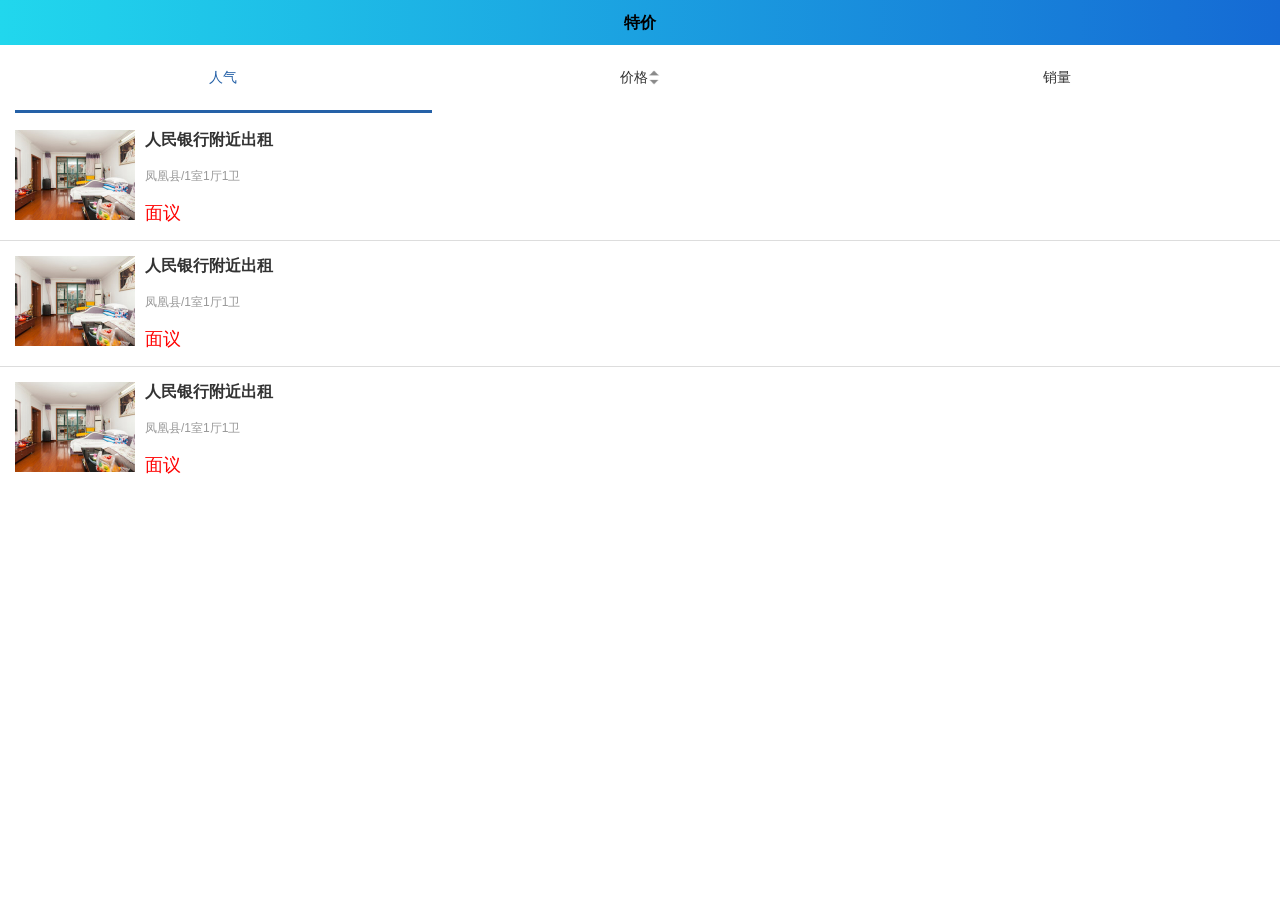
==== html/bargainPrice.html @ e878c549 "第一次提交," ====
<!DOCTYPE html>
<html lang="en">
<head>
  <meta charset="UTF-8">
  <meta name="viewport" content="width=device-width, initial-scale=1.0">
  <meta http-equiv="X-UA-Compatible" content="ie=edge">
  <title>特价</title>
  <link rel="stylesheet" href="../css/swiper.min.css">
  <link rel="stylesheet" href="../css/base.css">
  <script src="../js/jquery-2.1.4.min.js"></script>
  <script src="../js/swiper.min.js"></script>
</head>
<body>
  <header>
    <h4 class="title">特价</h4>
  </header>
  <section class="main">
    <nav class="tab">
      <ul>
        <li class="active">
          <a>人气</a>
        </li>
        <li>
          <a class="tab-price">
            价格 
            <img src="../imgs/sj_t.png" class="sj_t">
            <img src="../imgs/sj_b.png" class="sj_b">
          </a>
        </li>
        <li>
          <a>销量</a>
        </li>
      </ul>
    </nav>
    <div class="swiper-container">
      <div class="swiper-wrapper">
        <div class="swiper-slide">
          <div class="container">
            <ul class="home-list">
              <li>
                <a href="" class="clearfix">
                  <img src="../imgs/home.jpg" class="pull-left img">
                  <div class="pull-left">
                    <div class="title">人民银行附近出租</div>
                    <div class="desc">凤凰县/1室1厅1卫</div>
                    <div class="price">面议</div>
                  </div>
                </a>
              </li>
              <li>
                  <a href="" class="clearfix">
                    <img src="../imgs/home.jpg" class="pull-left img">
                    <div class="pull-left">
                      <div class="title">人民银行附近出租</div>
                      <div class="desc">凤凰县/1室1厅1卫</div>
                      <div class="price">面议</div>
                    </div>
                  </a>
                </li>
                <li>
                  <a href="" class="clearfix">
                    <img src="../imgs/home.jpg" class="pull-left img">
                    <div class="pull-left">
                      <div class="title">人民银行附近出租</div>
                      <div class="desc">凤凰县/1室1厅1卫</div>
                      <div class="price">面议</div>
                    </div>
                  </a>
                </li>
            </ul>
          </div>
        </div>
        <div class="swiper-slide">
          <div class="container">
              <ul class="home-list">
                <li>
                  <a href="" class="clearfix">
                    <img src="../imgs/home.jpg" class="pull-left img">
                    <div class="pull-left">
                      <div class="title">人民银行附近出租</div>
                      <div class="desc">凤凰县/1室1厅1卫</div>
                      <div class="price">面议</div>
                    </div>
                  </a>
                </li>
                <li>
                    <a href="" class="clearfix">
                      <img src="../imgs/home.jpg" class="pull-left img">
                      <div class="pull-left">
                        <div class="title">人民银行附近出租</div>
                        <div class="desc">凤凰县/1室1厅1卫</div>
                        <div class="price">面议</div>
                      </div>
                    </a>
                  </li>
                  <li>
                    <a href="" class="clearfix">
                      <img src="../imgs/home.jpg" class="pull-left img">
                      <div class="pull-left">
                        <div class="title">人民银行附近出租</div>
                        <div class="desc">凤凰县/1室1厅1卫</div>
                        <div class="price">面议</div>
                      </div>
                    </a>
                  </li>
              </ul>
            </div>
        </div>
        <div class="swiper-slide">
          <div class="container">
              <ul class="home-list">
                <li>
                  <a href="" class="clearfix">
                    <img src="../imgs/home.jpg" class="pull-left img">
                    <div class="pull-left">
                      <div class="title">人民银行附近出租</div>
                      <div class="desc">凤凰县/1室1厅1卫</div>
                      <div class="price">面议</div>
                    </div>
                  </a>
                </li>
                <li>
                    <a href="" class="clearfix">
                      <img src="../imgs/home.jpg" class="pull-left img">
                      <div class="pull-left">
                        <div class="title">人民银行附近出租</div>
                        <div class="desc">凤凰县/1室1厅1卫</div>
                        <div class="price">面议</div>
                      </div>
                    </a>
                  </li>
                  <li>
                    <a href="" class="clearfix">
                      <img src="../imgs/home.jpg" class="pull-left img">
                      <div class="pull-left">
                        <div class="title">人民银行附近出租</div>
                        <div class="desc">凤凰县/1室1厅1卫</div>
                        <div class="price">面议</div>
                      </div>
                    </a>
                  </li>
              </ul>
            </div>
        </div>
      </div>
    </div>
  </section>
  <script>
    $(function(){
      var swiper = new Swiper('.swiper-container', {
        on: {
          slideChangeTransitionStart: function(){
            var index = this.activeIndex;
            $(".tab ul li:eq("+index+")").addClass("active").siblings().removeClass("active");
          }
        }
      });
      // 点击tab的时候
      $(".tab ul li").click(function(){
        var index = $(".tab ul li").index(this);
        $(this).addClass("active").siblings().removeClass("active");
        swiper.slideTo(index, 1000, false);
      });
    });
  </script>
</body>
</html>
---- css/base.css ----
*{
  padding: 0;
  margin: 0;
}
html,body{
  font-family: "微软雅黑", Arial, Helvetica, sans-serif;
  font-size: 14px;
}
body{
  padding-top: 45px;
}
a,
a:hover,
a:active{
  text-decoration: none;
  color: #333;
  cursor: pointer;
}
ul{
  list-style: none;
}
header{
  background: -webkit-linear-gradient(left, #21d7ed, #156ad4);
  padding: 0 15px;
  position: fixed;
  top: 0;
  left: 0;
  right: 0;
  z-index: 100;
}
header .title{
  height: 45px;
  line-height: 45px;
  text-align: center;
  font-size: 16px;
}

.swiper .swiper-slide img{
  display: block;
  width: 100%;
}
.nav > ul{
  display: flex;
}
.nav > ul > li{
  -webkit-flex: 1;
  flex: 1;
  text-align: center;
  padding-top: 8px;
  font-size: 12px;
  color: #333; 
}
section.list{
  background: #f0f0f0;
  padding: 15px;
}
section.list ul > li + li{
  margin-top: 15px;
}
section.list ul > li > a{
  display: block;
}
section.list ul > li img{
  display: block;
  width: 100%;
  -webkit-border-radius: 8px;
  border-radius: 8px;
}
nav.tab > ul{
  -webkit-display: flex;
  display: flex;
}
.tab-price{
  position: relative;
  padding-right: 12px;
}
.tab-price .sj_t{
  position: absolute;
  top: 22px;
  /* right: 5; */
  width: 12px;
  height: 12px;
}
.tab-price .sj_b{
  position: absolute;
  bottom: 22px;
  /* right: 0; */
  width: 12px;
  height: 12px;
}
.main{
  padding-top: 70px;
}
nav.tab{
  position: fixed;
  top: 45px;
  left: 0;
  right: 0;
  background: #fff;
  z-index: 100;
}
nav.tab > ul > li{
  -webit-flex: 1;
  flex: 1;
  text-align: center;
  height: 65px;
  line-height: 65px;
  margin: auto;
}
nav.tab > ul > li a{
  /* padding-bottom: 5px; */
}
nav.tab > ul > li.active a{
  -webkit-box-sizing: border-box;
  box-sizing: border-box;
  color: #2561a7;
  border-bottom: 3px solid #2561a7;
}
.clearfix{
  *zoom: 1;
}
.clearfix:after{
  clear: both;
  content: "";
  display: block;
  visibility: hidden;
  height: 0;
}
.pull-left{
  float: left !important;
}
.pull-right{
  float: right !important;
}
.home-list li + li{
  border-top: 1px solid #ddd;
}
.home-list li a{
  display: block;
  padding: 15px;
}
.home-list li .img{
  width: 120px;
  margin-right: 10px;
}
.home-list li .title{
  font-weight: bold;
  font-size: 16px;
}
.home-list li .desc{
  line-height: 50px;
  font-size: 12px;
  color: #999;
}
.home-list li .price{
  color: #ff0000;
  font-size: 18px;
}
.swiper-pagination{
  color: #fff;
  right: 15px;
  left: auto;
  text-align: right;
}
.details-title{
  padding: 15px;
  border-bottom: 1px solid #ddd;
}
.details-title .title{
  font-size: 18px;
  line-height: 40px;
}
.details-title .img{
  text-align: center;
}
.details-title .img .desc{
  font-size: 12px;
  color: #d81e06;
}
.details-title .label span{
  border: 1px solid #d81e06;
  padding: 0px 8px;
  color: #d81e06;
  -webkit-border-radius: 3px;
  border-radius: 3px;
}
.flex{
  -webkit-display: flex;
  display: flex;
  padding: 15px 0;
  border-bottom: 1px solid #ddd;
}
.flex .item{
  flex: 1;
  text-align: center;
}
.flex .item +.item{
  border-left: 1px solid #ddd;
}
.flex .item .top{
  font-size: 12px;
  color: #777;
  line-height: 30px;
}
.flex .item .bottom{
  font-size: 18px;
  line-height: 40px;
}
.flex .item .bottom sup{
  font-size: 5px;
}
.flex .item .bottom.price{
  color: #d81e06;
} 
.details-info .item{
  padding: 0 15px;
  text-align: left;
  line-height: 30px;
}
.details-info .item + .item{
  border: none;
}
.details-info .item label{
  color: #777;
}
.addr {
  padding: 0 15px; 
  line-height: 40px;
}
.addr label{
  color: #777;
}
.split{
  height: 8px;
  background: #f0f0f0;
}
.publish{
  position: fixed;
  z-index: 1000;
  bottom: 90px;
  right: 15px;
}
.bg{
  background: #f0f0f0;
  padding-bottom: 80px;
}
.bg > section{
  background: #fff;
}
footer > ul.flex{
  border: none;
  position: fixed;
  z-index: 1000;
  bottom: 0;
  left: 0;
  right: 0;
  height: 60px;
  background: #fff;
  padding: 0;
}
footer > ul.flex > li{
  margin: auto;
  text-align: center;
  height: 60px;
  -webkit-box-sizing: border-box;
  box-sizing: border-box;
}
.flex-1{
  -webkit-flex: 1;
  flex: 1;
}
.flex-2{
  -webkit-flex: 2;
  flex: 2;
}
footer > ul.flex li a{
  display: block;
  width: 100%;
  height: 100%;
}
footer > ul.flex .flex-1 img{
  margin-top: 5px; 
}
footer > ul.flex .flex-2.chat{
  background: #eaa73e;
}
footer > ul.flex .flex-2 > a{
  color: #fff;
  padding-top: 18px;
  -webkit-box-sizing: border-box;
  box-sizing: border-box;
}
footer > ul.flex .flex-2.tel{
  background: #fe2b22;
}
footer > ul.flex .flex-2 > a img{
  vertical-align: middle;
}
.right{
  position: absolute;
  right: 15px;
  top: 0;
  line-height: 45px;
  font-size: 14px;
}
.bg > .search{
  background: #f0f0f0;
  padding: 8px 15px;
}
.bg > .search > input{
  padding: 3px;
  line-height: 30px;
  display: block;
  width: 100%;
  border: 1px solid #ddd;
  -webkit-box-sizing: border-box;
  box-sizing: border-box;
  outline: none;
  -webkit-border-radius: 5px;
  border-radius: 5px;
  text-align: center;
  background: #e2e2e2;
}
nav{
  padding: 0 15px;
  background: #fff;
}
nav > ul > li{
  width: 25%;
  margin: 15px auto;
  text-align: center;
}
nav > ul > li > a{
  display: block;
}
nav > ul > li > a img{
  width: 45px;
}
nav > ul > li > a .desc{
  line-height: 30px;
}
.tel-list h4{
  background: #f0f0f0;
  padding: 0 15px;
  line-height: 40px;
}
.tel-list > ul > li{
  border-bottom: 1px solid #ddd;
  text-align: left;
  width: 100%;
  margin: 0;
}
.tel-list > ul > li > a{
  display: block;
  width: 100%;
  padding: 8px 15px;
  -webkit-box-sizing: border-box;
  box-sizing: border-box;
}
.tel-list > ul > li > a img{
  width: 60px;
  -webkit-border-radius: 50%;
  border-radius: 50%;
}
.tel-list > ul > li > a .pull-left + .pull-left{
  margin-left: 15px;
}
.tel-list > ul > li > a > .pull-left > div{
  line-height: 30px;
}
.tel-list > ul > li > a > .pull-right{
  text-align: center;
}
.tel-list > ul > li > a > .pull-right > img{
  width: 30px;
}
.tel-list > ul > li > a > .pull-right .distance{
  line-height: 30px;
}
.banner{
  position: relative;
}
.banner img{
  display: block;
  width: 100%;
}
.banner .desc{
  position: absolute;
  left: 60px;
  bottom: 10px;
  color: #fff;
  line-height: 30px;
}
.error{
  line-height: 45px;
  padding: 0 15px;
  border-bottom: 1px solid #ddd;
}
.error .tel{
  color: #777;
}
.error .tel img{
  vertical-align: middle;
}
.error a{
  color: #53a4d6;
}
.addr{
  position: relative;
  padding: 15px;
}
.addr > .pull-left > img{
  position: absolute;
  left: 15px;
  top: 0;
  bottom: 0;
  margin: auto;
}
.addr > .pull-left{
  width: 60%;
  padding-left: 35px;
}
.addr > .pull-left > div{
  line-height: 20px;
}
section.desc{
  margin-top: 8px;
  padding: 0 15px;
  padding-bottom: 15px;
}
section.desc div{
  line-height: 24px;
}
section.desc .title{
  color: #777;
  line-height: 30px;
  border-bottom: 2px dashed #ddd;
}
section.desc .red{
  color: #d81e06;
}
section.desc .phone{
  color: #d4722d;
}
.comment{
  margin-top: 8px;
  padding: 0 15px;
}
.comment .title{
  line-height: 30px;
  /* border-bottom: 2px solid #ddd; */
}
.comment ul.comment-list > li{
  margin: auto;
  width: 100%;
  color: #666;
  border-top: 1px solid #ddd;
  padding: 15px 0;
}
.comment ul.comment-list > li img{
  width: 60px;
  -webkit-border-radius: 50%;
  border-radius: 50%;
}
.comment ul.comment-list > li .pull-left + .pull-left{
  margin-left: 15px;
}
.comment ul.comment-list > li .pull-left{
  text-align: left;
  line-height: 24px;
}
.comment ul.comment-list > li .pull-left .level{
  background: #63d8ad;
  color: #fff;
  -webkit-border-radius: 5px;
  border-radius: 5px;
  -webkit-border-top-right-radius: 0;
  border-top-right-radius: 0;
  -webkit-border-bottom-right-radius: 0;
  border-bottom-right-radius: 0;
  padding: 1px 5px;
}
.comment ul.comment-list > li .pull-left .level-text{
  color: #63d8ad;
  padding: 0 5px;
  border: 1px solid #63d8ad;
  -webkit-border-top-right-radius: 5px;
  border-top-right-radius: 5px;
  -webkit-border-bottom-right-radius: 5px;
  border-bottom-right-radius: 5px;
}
.fixed{
  position: fixed;
  bottom: 0;
  left: 0;
  right: 0;
  height: 80px;
   background: #fff;
   padding: 0 15px;
}
.fixed > .btn{
  height: 40px;
  line-height: 40px;
  margin-top: 20px;
  text-align: center;
  color: #fff;
  padding: 0 30px;
  -webkit-border-radius: 6px;
  border-radius: 6px;
  position: relative;
}
.fixed > .btn.tel{
  background: #edbc53;
  padding-left: 40px;
}
.fixed > .btn > img{
  position: absolute;
  top: 8px;
  left: 8px;
  width: 24px;
}
.fixed > .btn.navgation{
  background: #5dc5f7;
  padding-left: 40px;
}
.job-banner{
  padding: 15px;
}
.job-banner img{
  display: block;
  width: 100%;
}
.job-recruit{
  -webkit-display: flex;
  display: flex;
  padding: 0 15px;
}
.job-recruit > div{
  -webkit-flex: 1;
  flex: 1;
  padding: 15px 0;
}
.job-recruit > div + div{
  margin-left: 15px;
}
.text-center{
  text-align: center;
}
.job-recruit .recruit-person{
  background: #bffbf1;
}
.job-recruit .recruit-work{
  background: #f7d19d;
}
.job-recruit .recruit-person .title,
.job-recruit .recruit-work .title{
  font-size: 16px;
  line-height: 45px;
}
.job-recruit .recruit-person .note,
.job-recruit .recruit-work .note{
  font-size: 12px;
  color: #5dc5f7;
}
.job-recruit .recruit-work .note{
  color: #b8710f;
}
.job-hot{
  margin-top: 15px;
}
.job-hot > .title{
  height: 45px;
  line-height: 45px;
  background: #f1f1f1;
  padding-left: 15px;
}
.job-hot > .title > span{
  border-left: 5px solid #fe2b22;
  padding-left: 5px;
}
.job-hot .job-list > li{
  padding: 15px;
  border-bottom: 1px solid #ddd;
}
.job-hot .job-list > li .title{
  font-size: 16px;
}
.job-hot .job-list > li .title span{
  display: inline-block;
  padding-top: 0.6px;
}
.job-hot .job-list > li .title .tips{
  color: #fff;
  background: #fe2b22;
  font-size: 12px;
  padding: 3px 5px;
  -webkit-border-radius: 3px;
  border-radius: 3px;
  margin-right: 3px;
  /* margin-top: -1px; */
}
.job-hot .job-list > li .title .tips-right{
  background:-webkit-linear-gradient(left, #f4e776, #dbcc58);
  font-size: 12px;
  padding: 3px 5px;
  -webkit-border-radius: 3px;
  border-radius: 3px;
  margin-left: 3px;
}
.job-hot .job-list .price{
  font-size: 18px;
  line-height: 30px;
  color: #fe2b22;
}
.job-hot .job-list .time{
  color: #777;
  font-size: 12px;
}
.job-hot .job-list .shop-name{
  line-height: 30px;
  color: #777;
}
.job-hot .job-list .label{
  margin-top: 8px;
}
.job-hot .job-list .label span{
  padding: 3px 6px;
  -webkit-border-radius: 3px;
  border-radius: 3px;
}
.job-hot .job-list .label span + span{
  margin-left: 5px;
}
.job-hot .job-list .label span.blue{
  background: #f0eef9;
  color: #156ad4;
}
.job-hot .job-list .label .orange{
  background: #fbf2d8;
  color: #b8710f;
}
.job-hot .job-list .label  .red{
  background: #fbe8e9;
  color: #d81e06;
}
.relative{
  position: relative;
}
.job-hot .job-list .job-apply{
  position: absolute;
  right: 15px;
  bottom: 15px;
  padding: 0  15px;
  height: 30px;
  line-height: 30px;
  background: -webkit-linear-gradient(left, #21d7ed, #156ad4);
  color: #fff;
  letter-spacing: 1px;
}
.work-bg img{
  display: block;
  width: 100%;
}
.work-main .tab{
  padding: 0;
}
.main.work-main{
  padding: 0;
}
.work-main nav.tab{
  position: relative;
  top: auto;
  left: auto;
  right: auto;
  border-bottom: 1px solid #ddd;
}
.bg section.person-bg{
  height: 130px;
  background: url(../imgs/bg3.png) 0 0 no-repeat;
  background-size: 100% 100%;
  color: #fff;
  text-align: center;
}
.person-bg .title{
  height: 40px;
  line-height: 40px;
  font-size: 16px;
}
.person-bg .title + .title{
  height: 60px;
  line-height: 60px;
}
.person-bg .title .num{
  font-size: 24px;
}
.person-bg .person-flex,
.person-menu{
  -webkit-display: flex;
  display: flex;
}
.person-bg .person-flex .person-item{
  -webkit-flex: 1;
  flex: 1;
  line-height: 30px;
}
.person-menu .person-menu-item{
  -webkit-flex: 1;
  flex: 1;
}
.person-menu .person-menu-item + .person-menu-item{
  border-left: 1px solid #ddd;
}
.person-menu .person-menu-item .icon{
  text-align: center;
  padding: 30px 0;
}
.person-menu .person-menu-item .icon img{
  vertical-align: middle;
  height: 20px;
}
.person-nav{
  margin-top: 15px;
  padding: 0 15px;
}
.person-nav > ul > li{
  height: 40px;
  line-height: 40px;
}
.publish-btn{
  position: fixed;
  bottom: 30px;
  left: 0;
  right: 0;
  margin: auto;
  width: 80px;
}
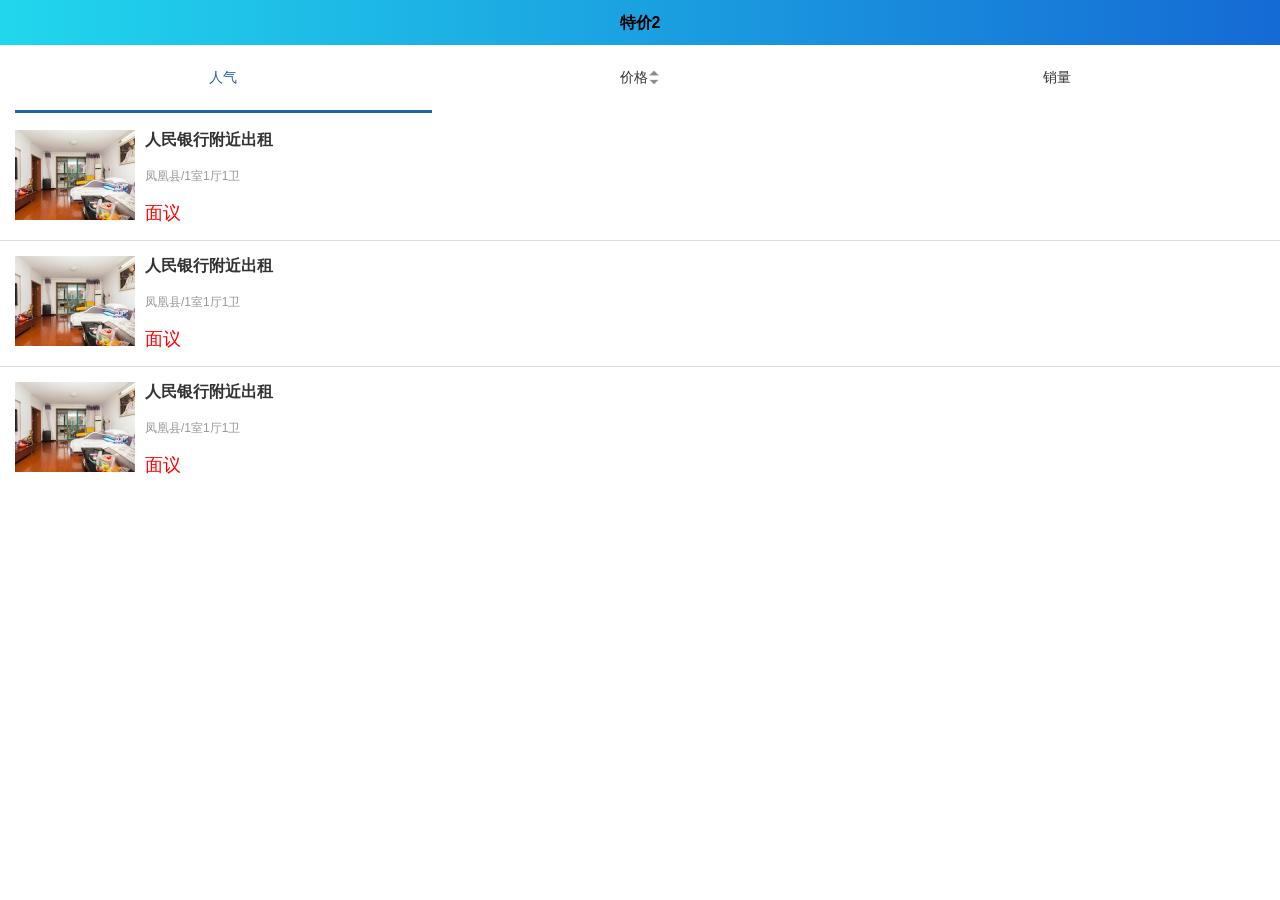
==== commit a0fee066: "测试3" ====
--- a/html/bargainPrice.html
+++ b/html/bargainPrice.html
@@ -4,7 +4,7 @@
   <meta charset="UTF-8">
   <meta name="viewport" content="width=device-width, initial-scale=1.0">
   <meta http-equiv="X-UA-Compatible" content="ie=edge">
-  <title>特价</title>
+  <title>特价2</title>
   <link rel="stylesheet" href="../css/swiper.min.css">
   <link rel="stylesheet" href="../css/base.css">
   <script src="../js/jquery-2.1.4.min.js"></script>
@@ -12,7 +12,7 @@
 </head>
 <body>
   <header>
-    <h4 class="title">特价</h4>
+    <h4 class="title">特价2</h4>
   </header>
   <section class="main">
     <nav class="tab">
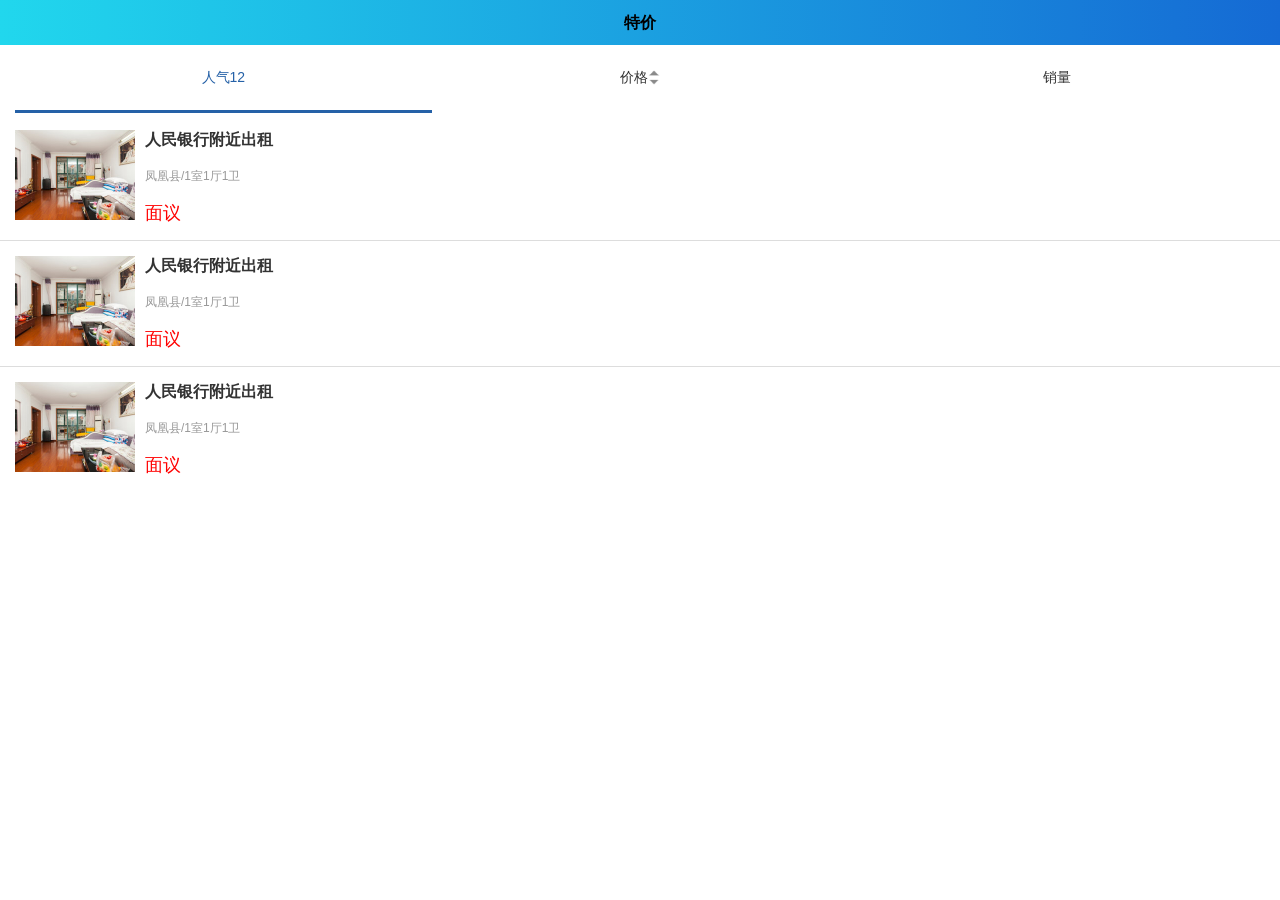
==== commit 674f7e83: "修改" ====
--- a/html/bargainPrice.html
+++ b/html/bargainPrice.html
@@ -12,13 +12,13 @@
 </head>
 <body>
   <header>
-    <h4 class="title">特价2</h4>
+    <h4 class="title">特价</h4>
   </header>
   <section class="main">
     <nav class="tab">
       <ul>
         <li class="active">
-          <a>人气</a>
+          <a>人气12</a>
         </li>
         <li>
           <a class="tab-price">
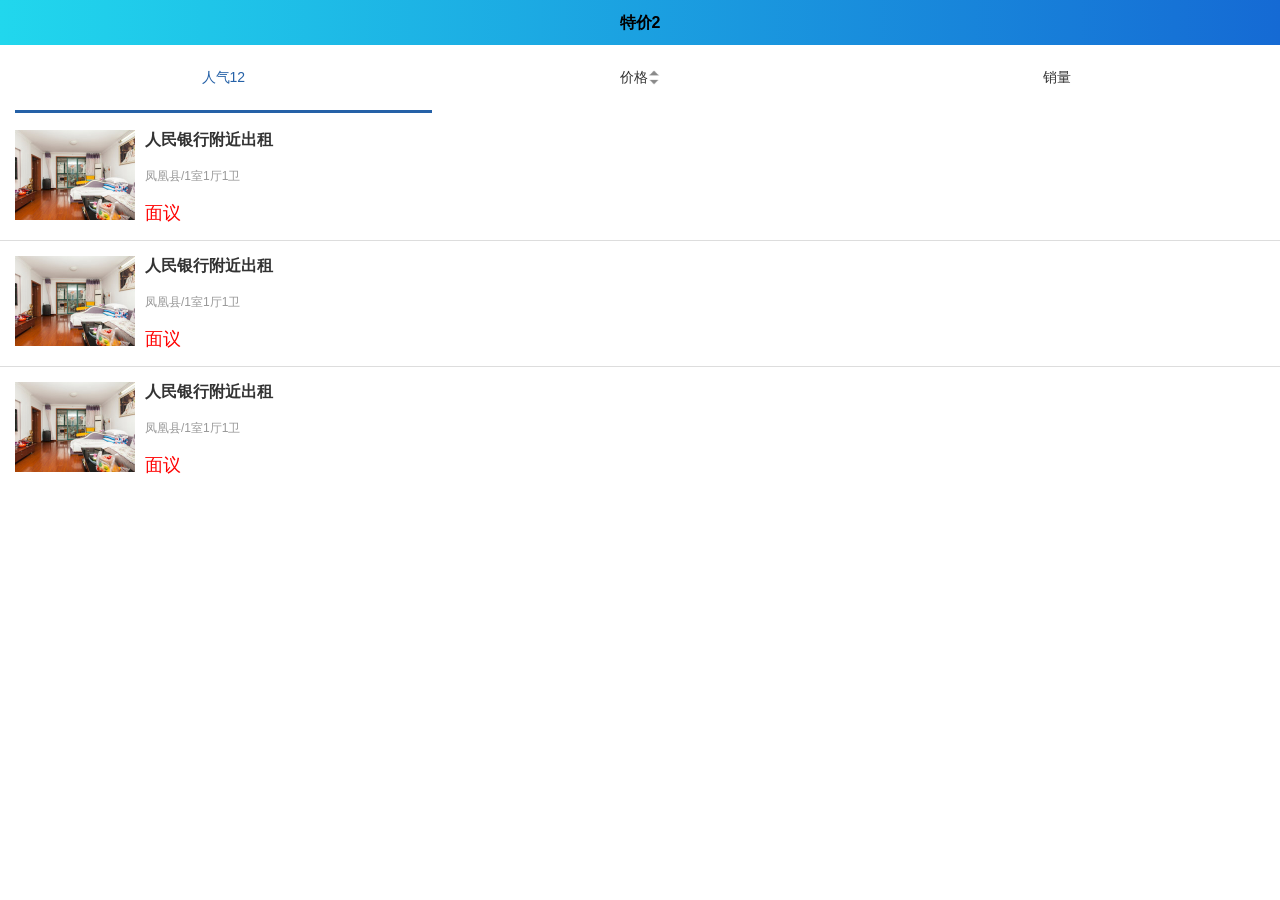
==== commit 9069dbef: "测试4" ====
--- a/html/bargainPrice.html
+++ b/html/bargainPrice.html
@@ -12,7 +12,7 @@
 </head>
 <body>
   <header>
-    <h4 class="title">特价</h4>
+    <h4 class="title">特价2</h4>
   </header>
   <section class="main">
     <nav class="tab">
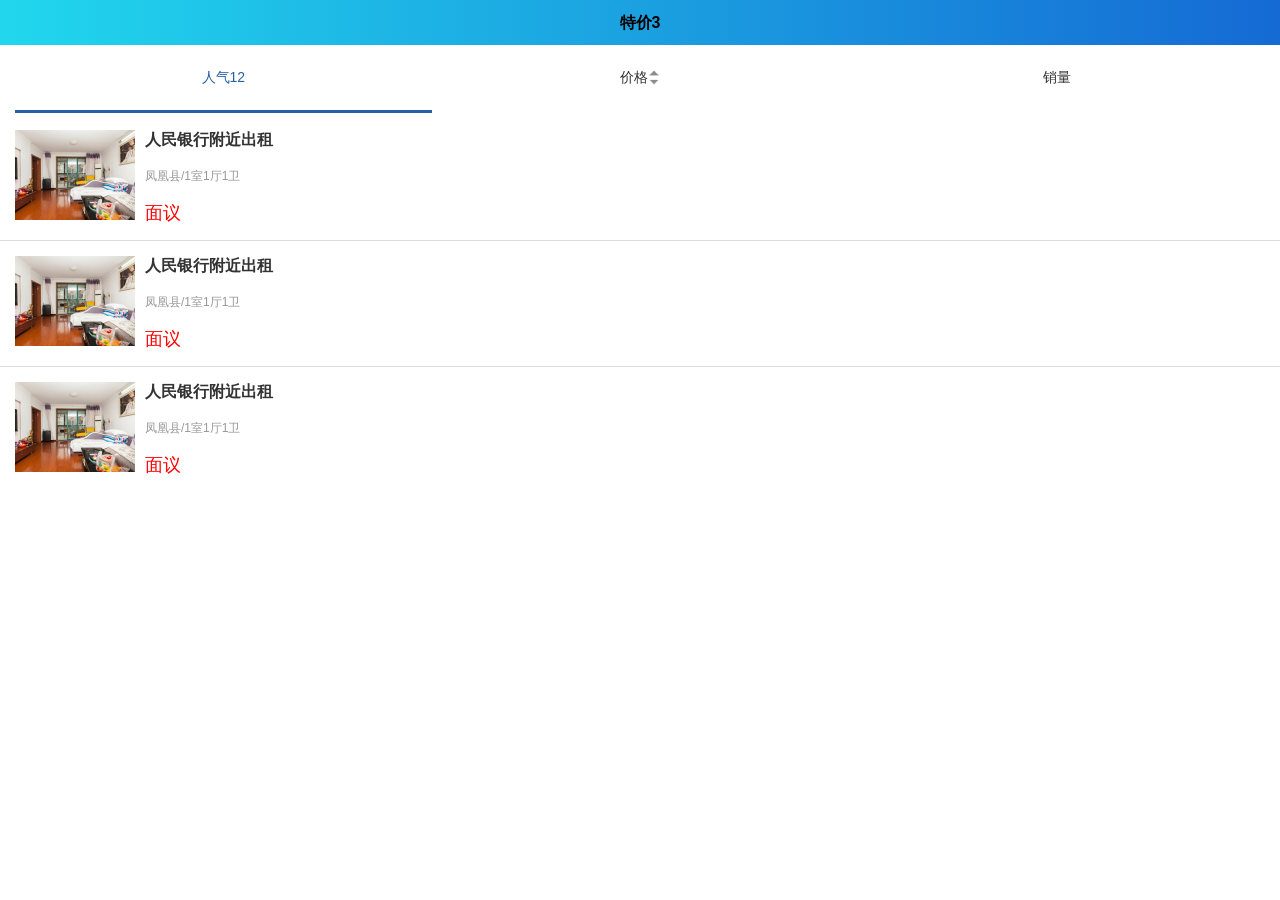
==== commit da9ce061: "测试5" ====
--- a/html/bargainPrice.html
+++ b/html/bargainPrice.html
@@ -12,7 +12,7 @@
 </head>
 <body>
   <header>
-    <h4 class="title">特价2</h4>
+    <h4 class="title">特价3</h4>
   </header>
   <section class="main">
     <nav class="tab">
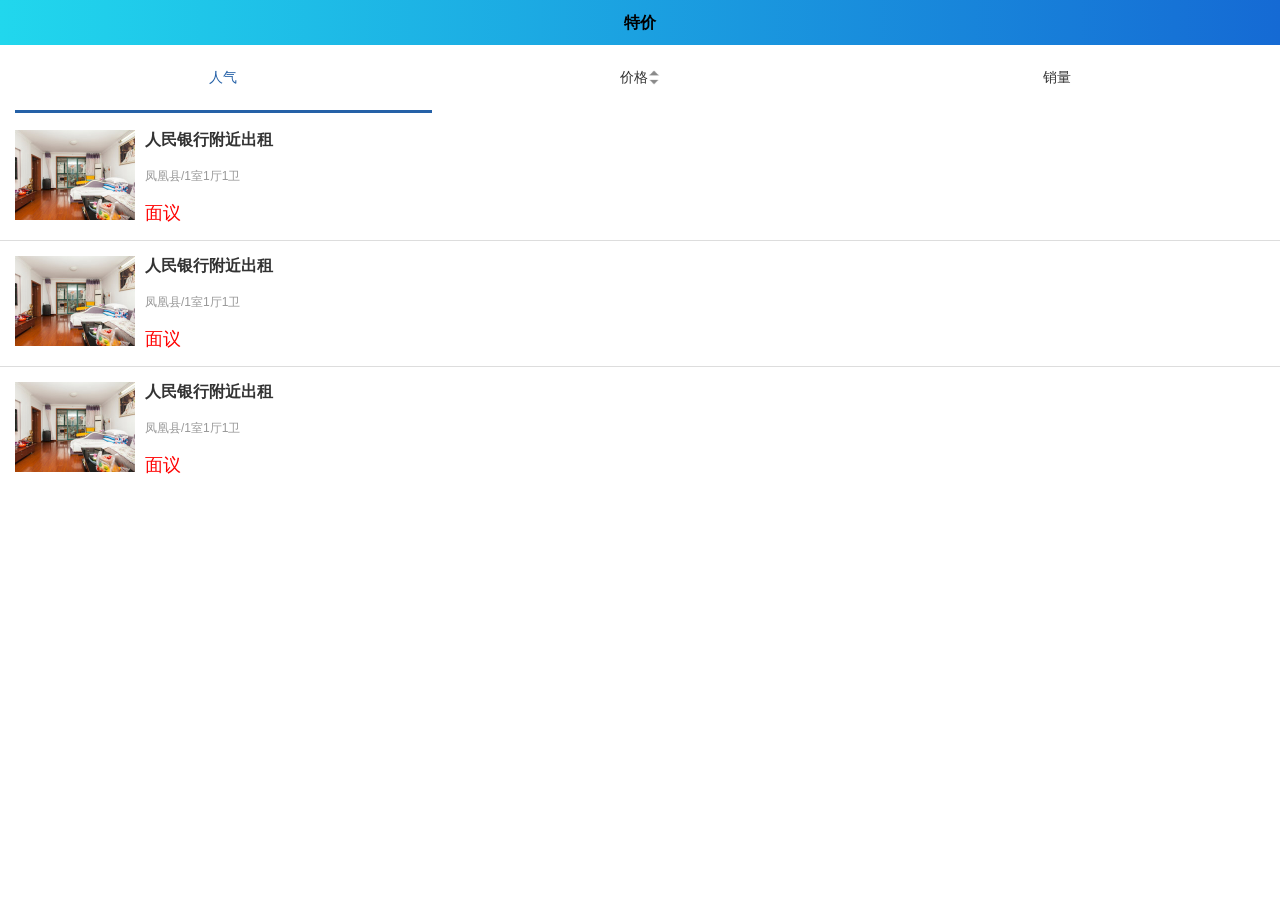
==== commit 9206074b: "还原" ====
--- a/html/bargainPrice.html
+++ b/html/bargainPrice.html
@@ -4,7 +4,7 @@
   <meta charset="UTF-8">
   <meta name="viewport" content="width=device-width, initial-scale=1.0">
   <meta http-equiv="X-UA-Compatible" content="ie=edge">
-  <title>特价2</title>
+  <title>特价</title>
   <link rel="stylesheet" href="../css/swiper.min.css">
   <link rel="stylesheet" href="../css/base.css">
   <script src="../js/jquery-2.1.4.min.js"></script>
@@ -12,13 +12,13 @@
 </head>
 <body>
   <header>
-    <h4 class="title">特价3</h4>
+    <h4 class="title">特价</h4>
   </header>
   <section class="main">
     <nav class="tab">
       <ul>
         <li class="active">
-          <a>人气12</a>
+          <a>人气</a>
         </li>
         <li>
           <a class="tab-price">
